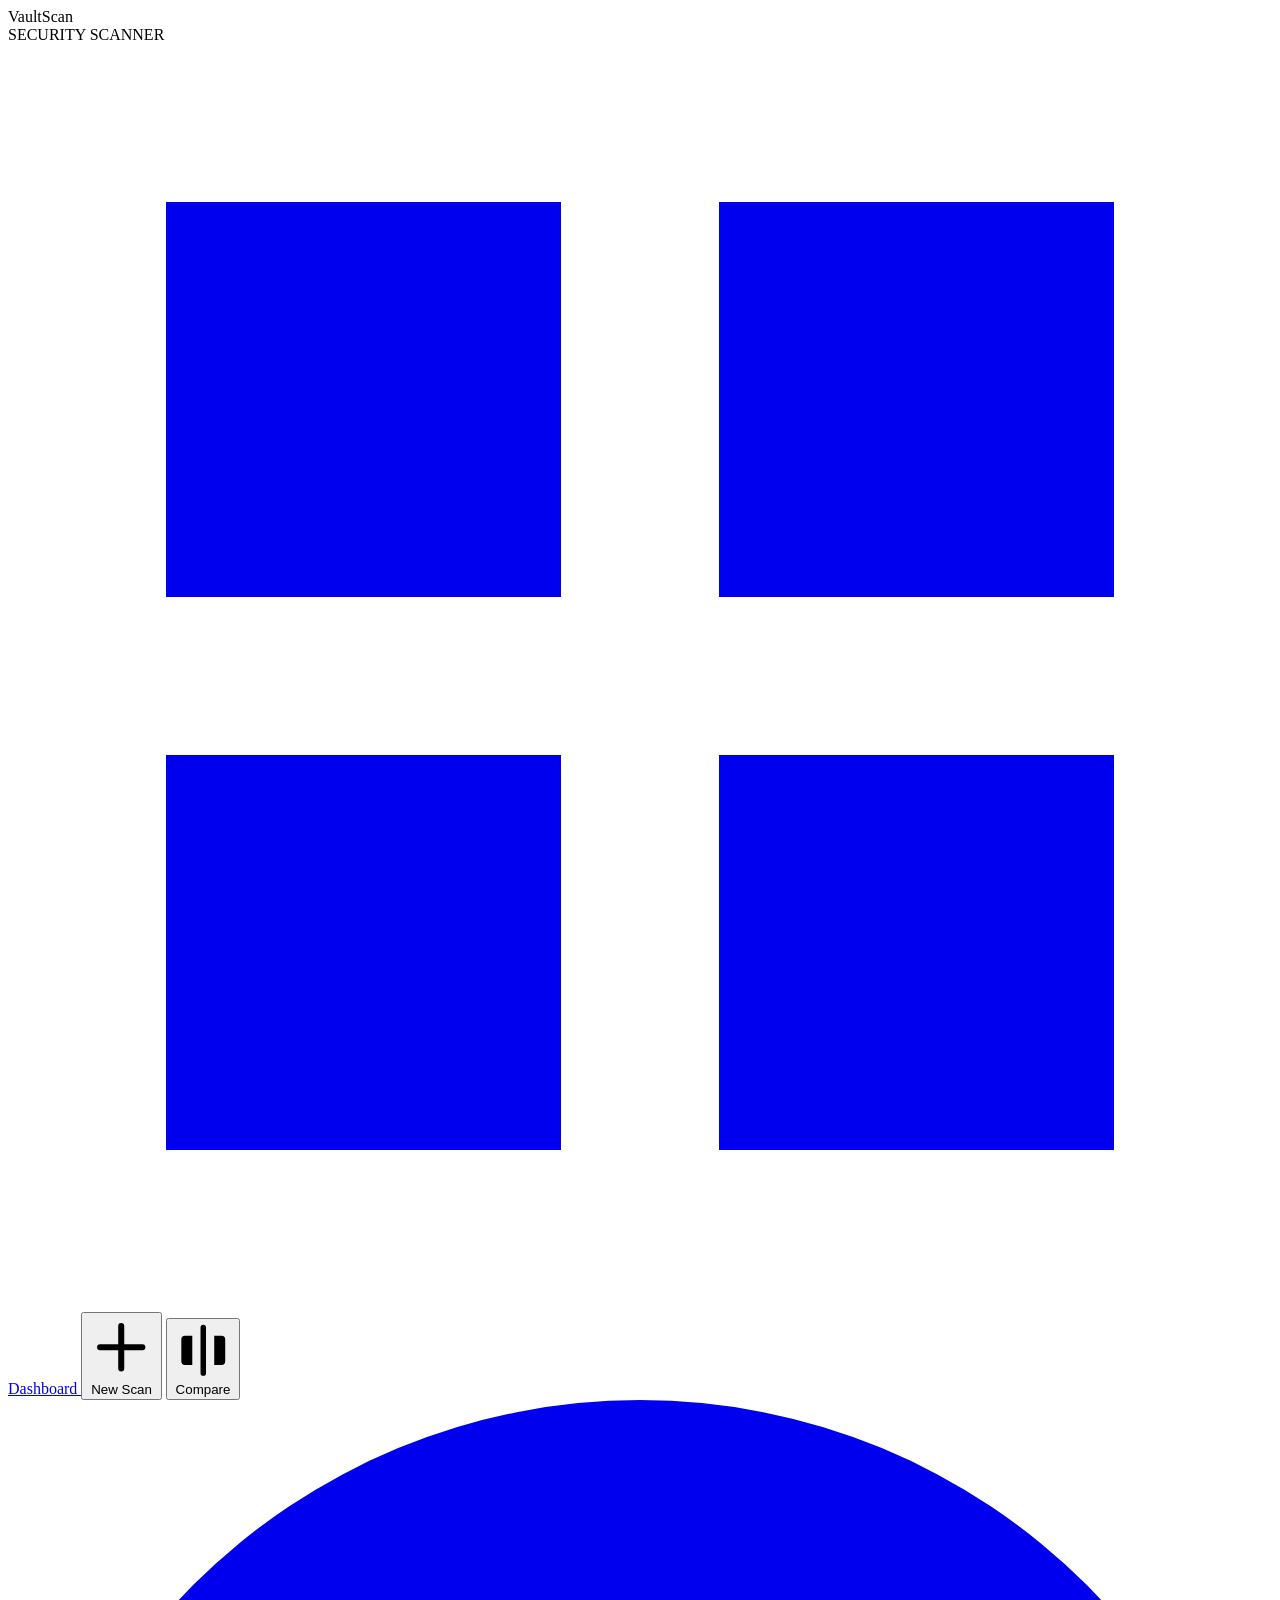
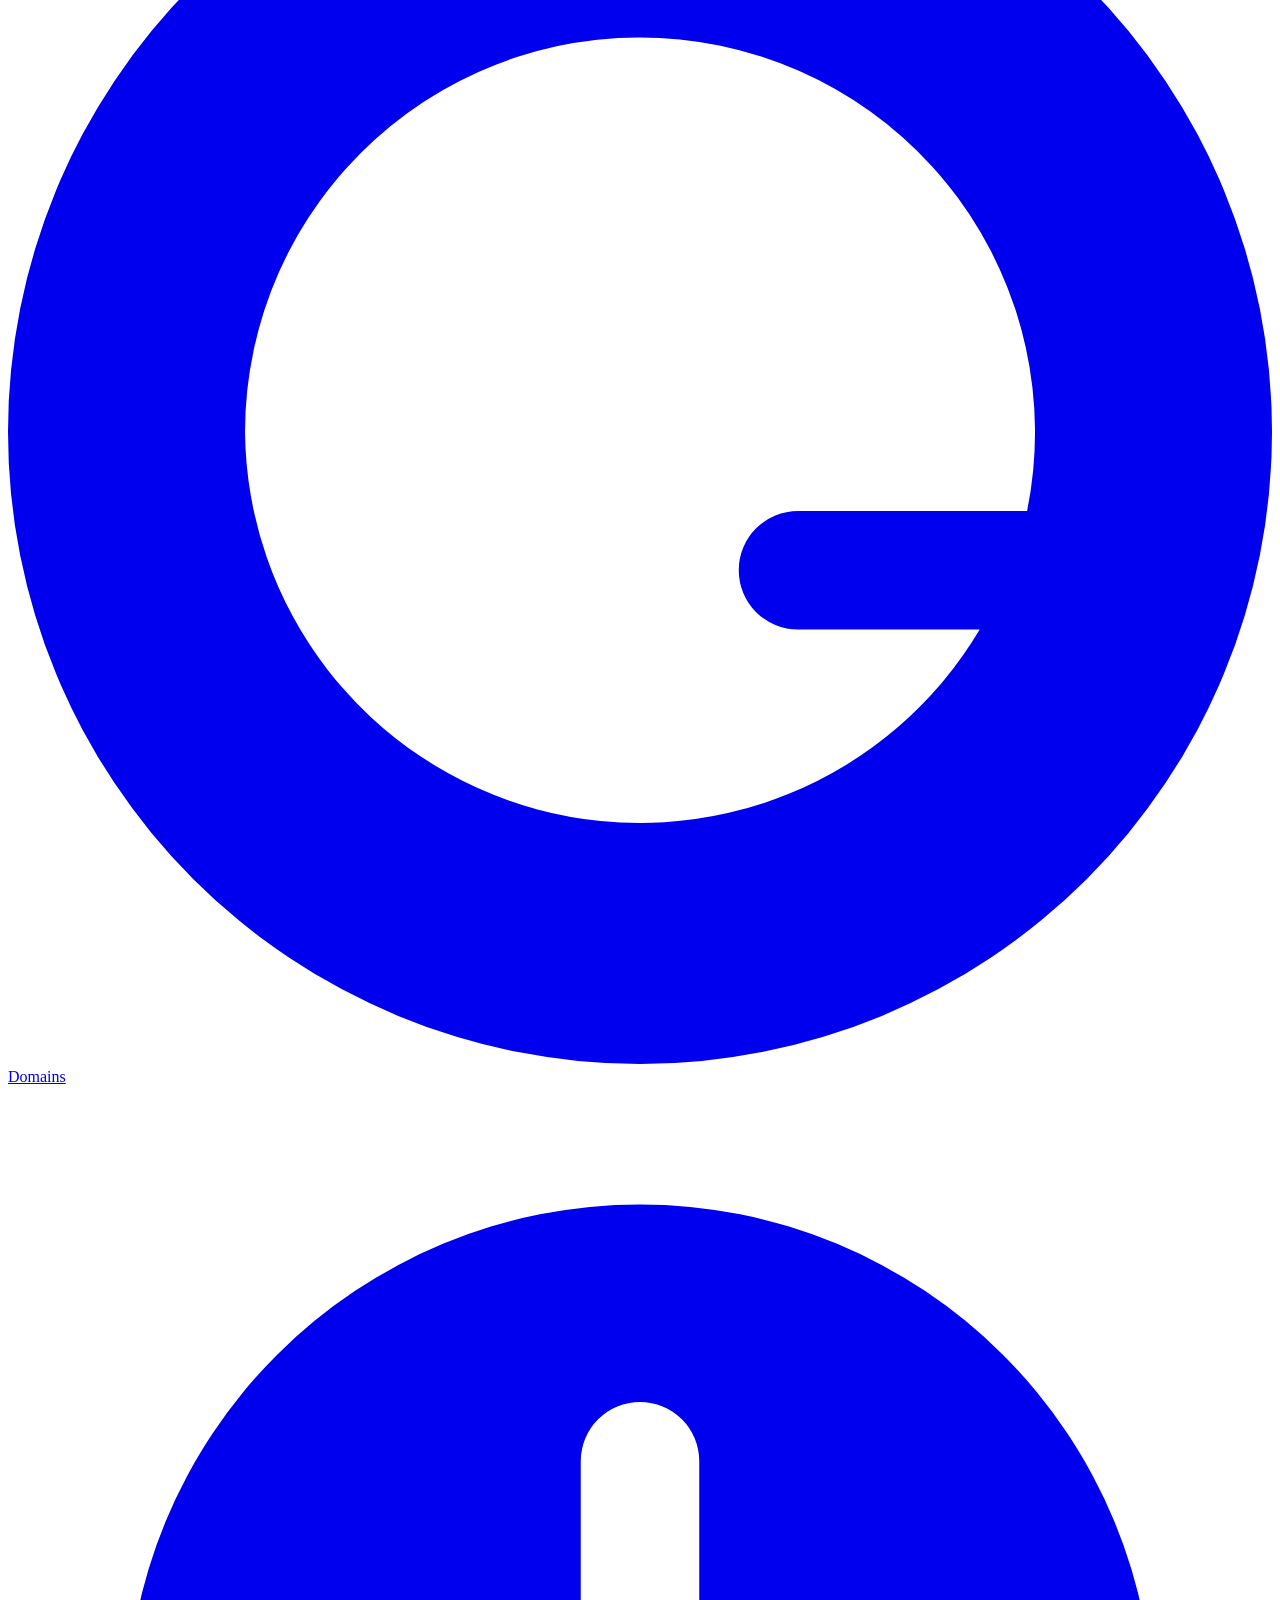
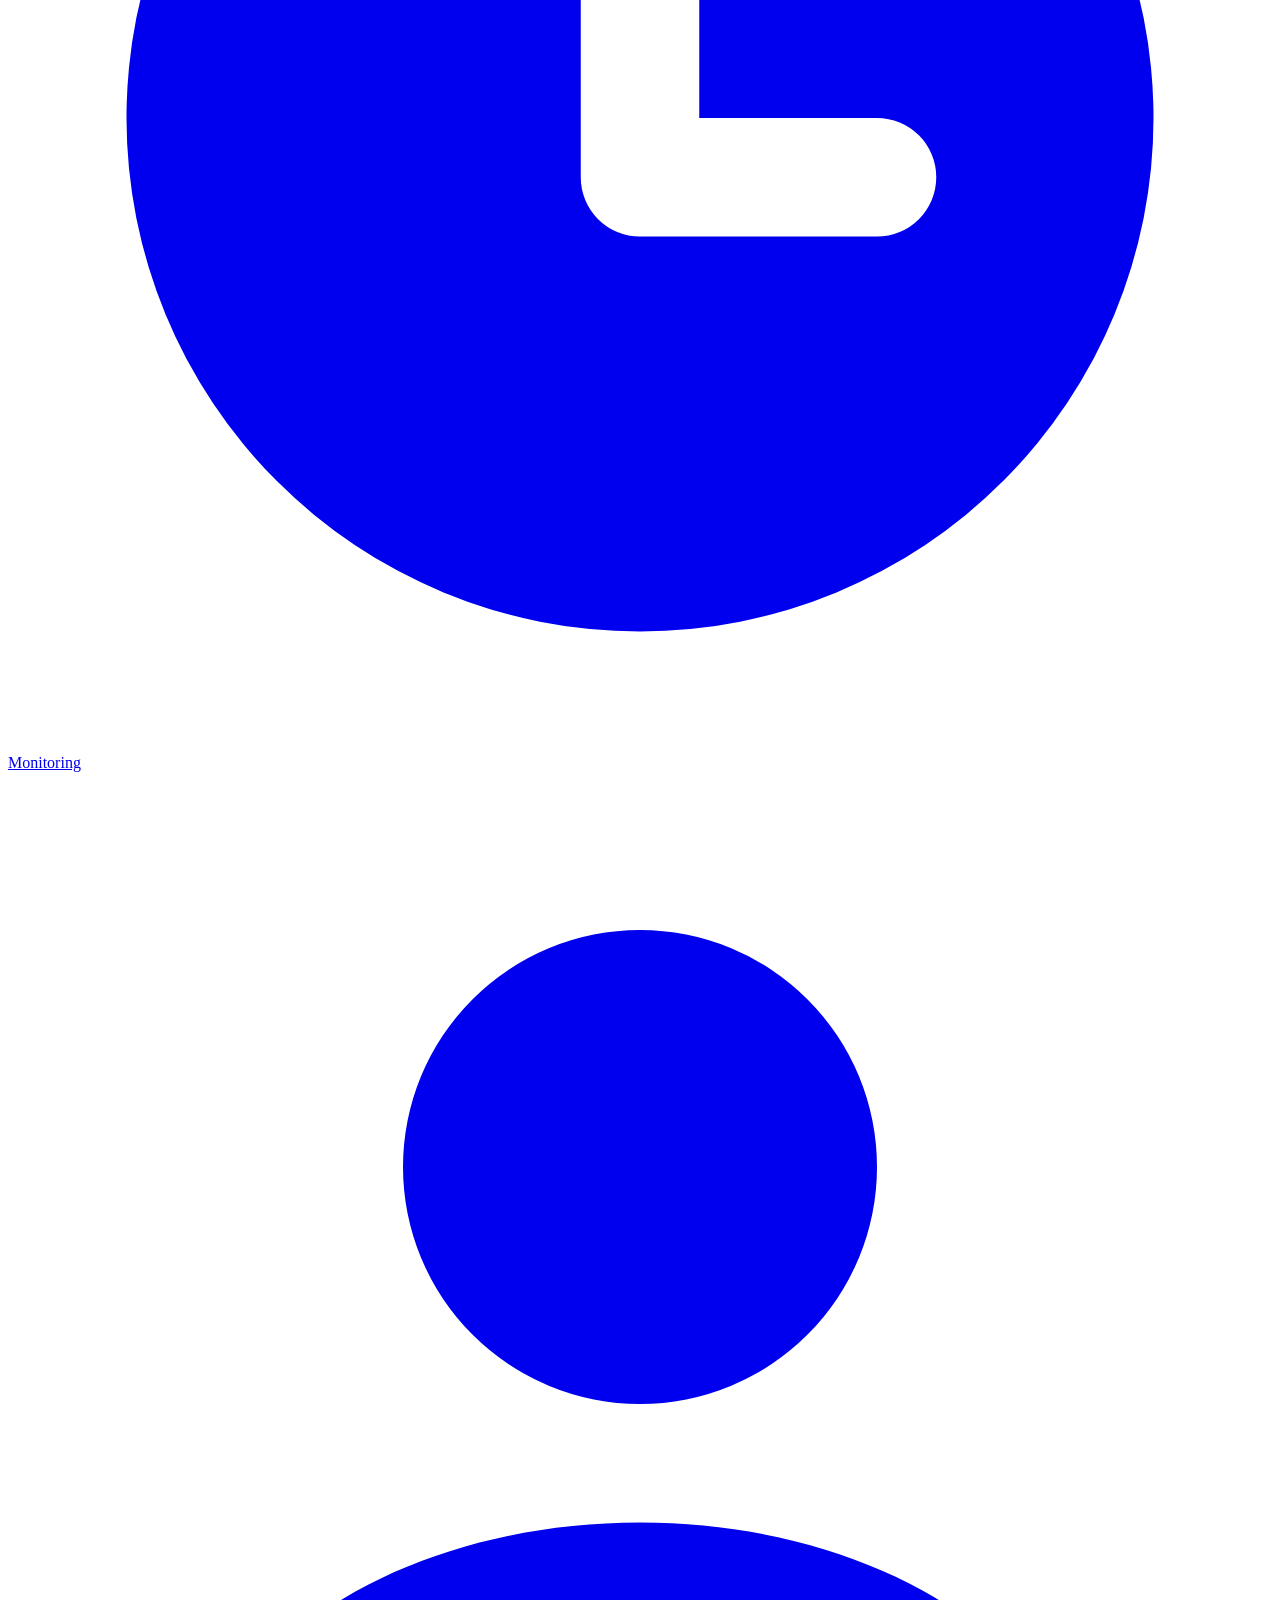
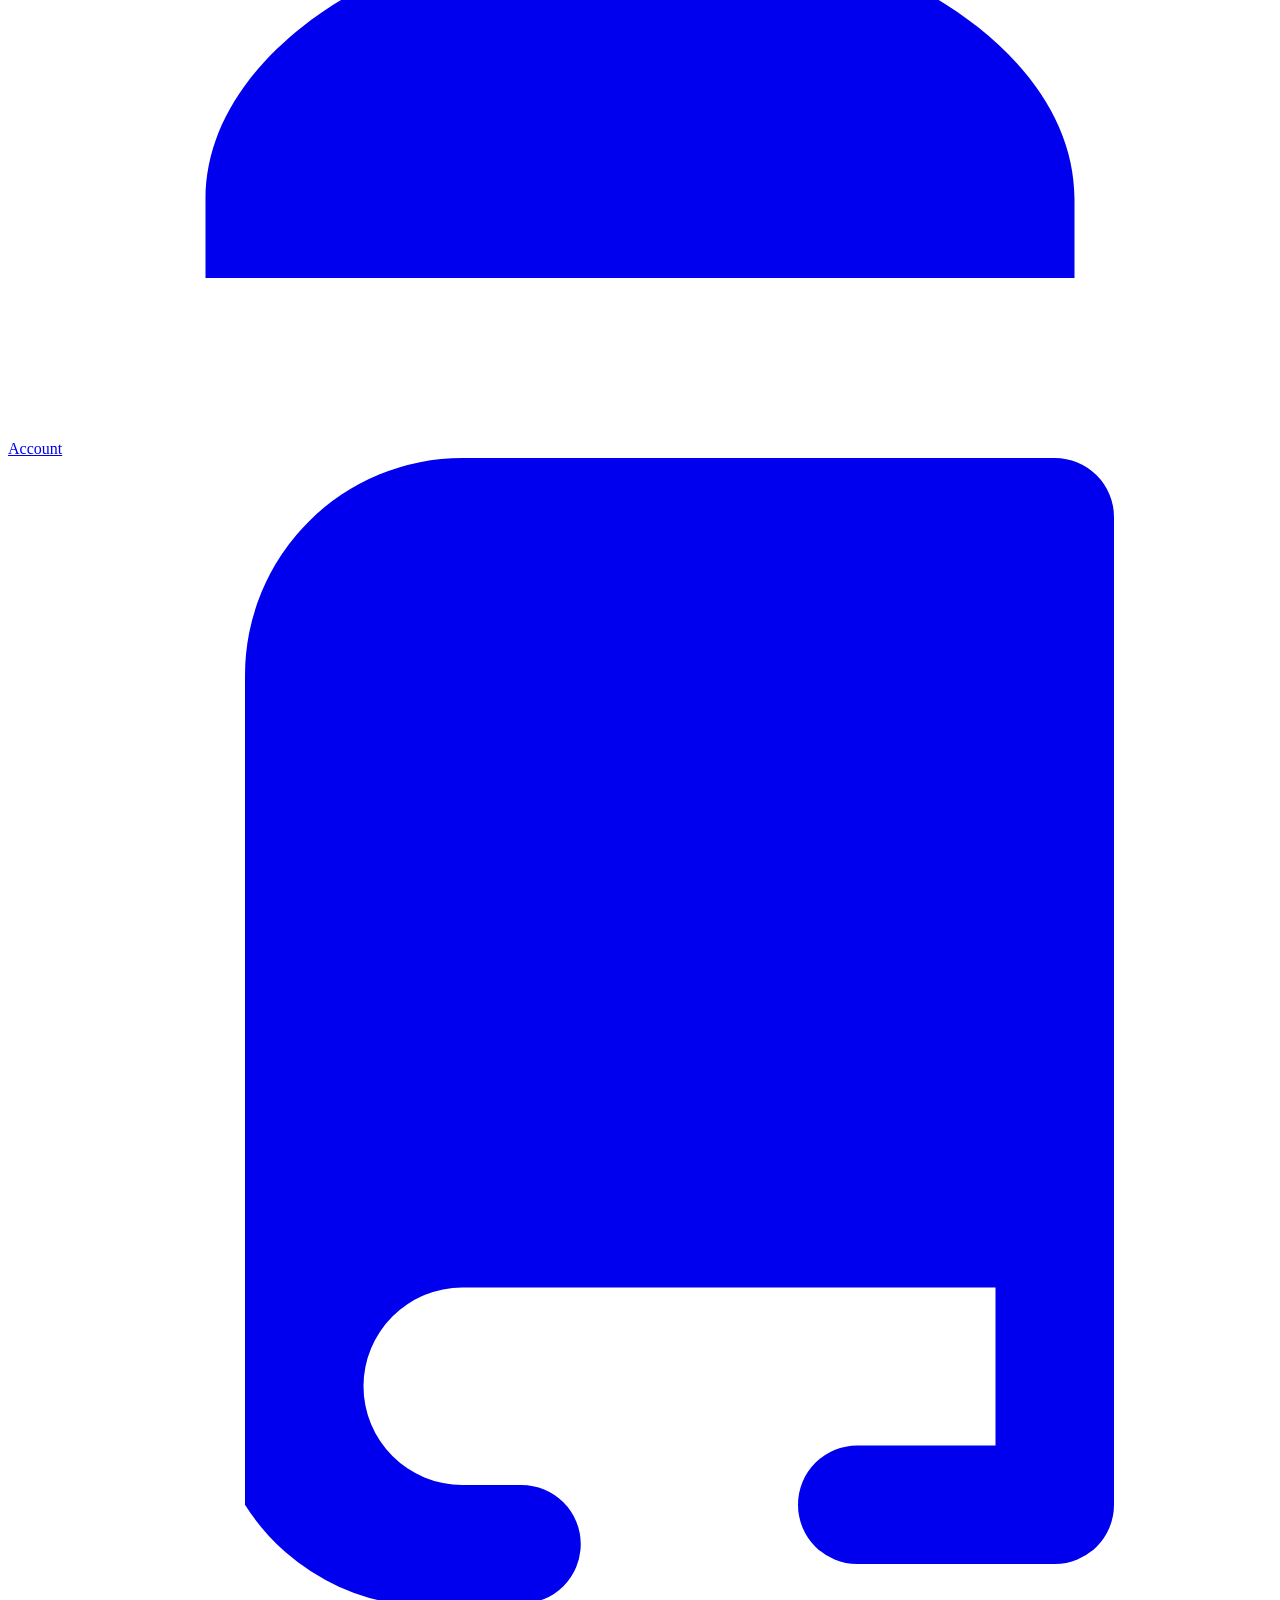
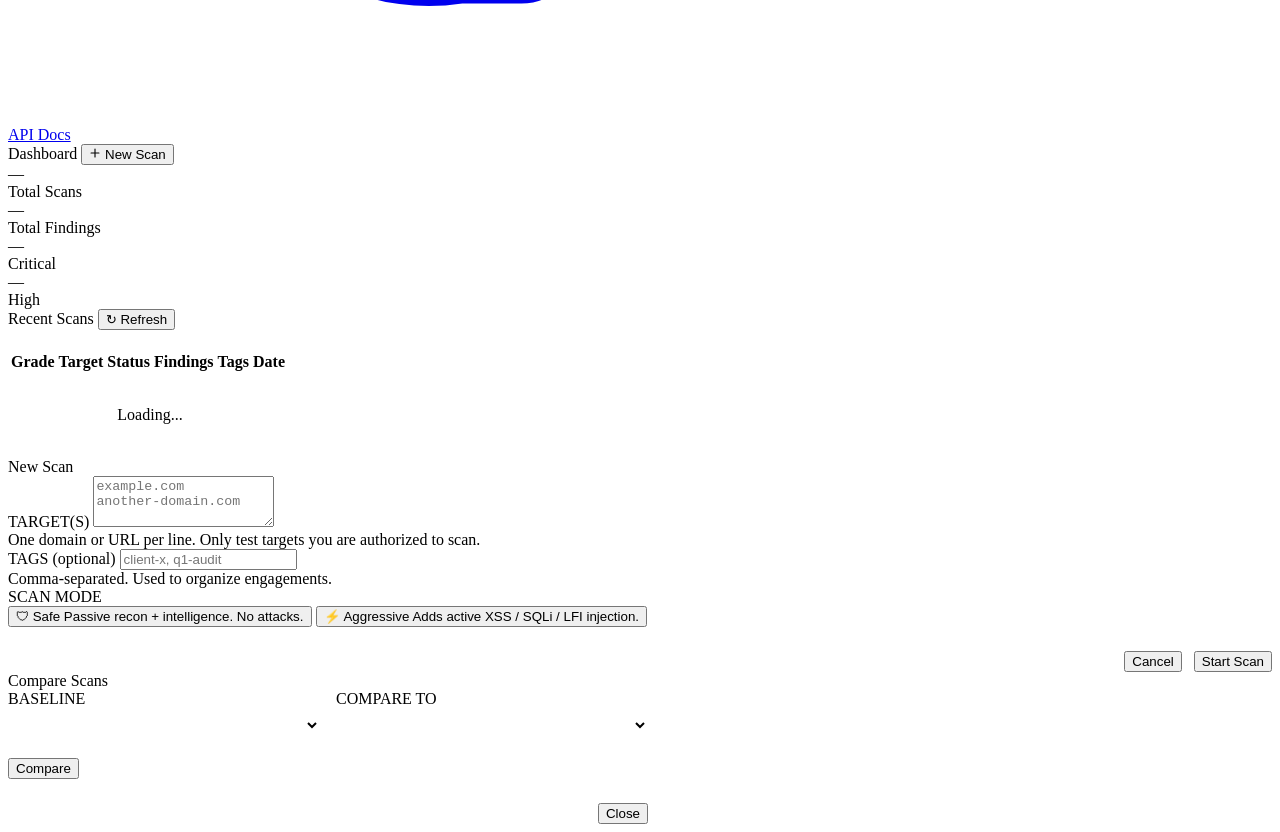
==== frontend/index.html @ 9ba0c5af "Initial commit — VaultScan security scanning platform Multi-tenant web security scanner: 37 detectio" ====
<!DOCTYPE html>
<html lang="en">
<head>
  <meta charset="UTF-8">
  <meta name="viewport" content="width=device-width, initial-scale=1.0">
  <title>VaultScan</title>
  <link rel="stylesheet" href="/static/css/style.css">
</head>
<body>
<div class="layout">
  <aside class="sidebar">
    <div class="sidebar-logo">
      <div class="logo-mark">Vault<span>Scan</span></div>
      <div class="logo-sub">SECURITY SCANNER</div>
    </div>
    <nav class="sidebar-nav">
      <a class="nav-item active" href="/">
        <svg class="nav-icon" viewBox="0 0 16 16" fill="currentColor"><path d="M2 2h5v5H2V2zm0 7h5v5H2V9zm7-7h5v5H9V2zm0 7h5v5H9V9z"/></svg>
        Dashboard
      </a>
      <button class="nav-item" onclick="openNewScan()">
        <svg class="nav-icon" viewBox="0 0 16 16" fill="currentColor"><path d="M8 2a.75.75 0 0 1 .75.75v4.5h4.5a.75.75 0 0 1 0 1.5h-4.5v4.5a.75.75 0 0 1-1.5 0v-4.5h-4.5a.75.75 0 0 1 0-1.5h4.5v-4.5A.75.75 0 0 1 8 2z"/></svg>
        New Scan
      </button>
      <button class="nav-item" onclick="openCompare()">
        <svg class="nav-icon" viewBox="0 0 16 16" fill="currentColor"><path d="M8 1a.75.75 0 0 1 .75.75v12.5a.75.75 0 0 1-1.5 0V1.75A.75.75 0 0 1 8 1zM3 4a1 1 0 0 0-1 1v6a1 1 0 0 0 1 1h2V4H3zm10 0h-2v8h2a1 1 0 0 0 1-1V5a1 1 0 0 0-1-1z"/></svg>
        Compare
      </button>
      <a class="nav-item" href="/domains.html">
        <svg class="nav-icon" viewBox="0 0 16 16" fill="currentColor"><path d="M8 0a8 8 0 100 16A8 8 0 008 0zM3 8a5 5 0 119.9 1H10a.75.75 0 000 1.5h2.3A5 5 0 013 8z"/></svg>
        Domains
      </a>
      <a class="nav-item" href="/monitoring.html">
        <svg class="nav-icon" viewBox="0 0 16 16" fill="currentColor"><path d="M8 1.5a6.5 6.5 0 1 0 0 13 6.5 6.5 0 0 0 0-13zM8 4a.75.75 0 0 1 .75.75V8h2.25a.75.75 0 0 1 0 1.5h-3A.75.75 0 0 1 7.25 8.75v-4A.75.75 0 0 1 8 4z"/></svg>
        Monitoring
        <span class="alert-dot" id="nav-alert-dot" style="display:none"></span>
      </a>
      <a class="nav-item" href="/account.html">
        <svg class="nav-icon" viewBox="0 0 16 16" fill="currentColor"><path d="M8 8a3 3 0 100-6 3 3 0 000 6zm0 1.5c-3 0-5.5 1.6-5.5 3.5v1h11v-1c0-1.9-2.5-3.5-5.5-3.5z"/></svg>
        Account
      </a>
      <a class="nav-item" href="/api/docs" target="_blank" style="margin-top:auto">
        <svg class="nav-icon" viewBox="0 0 16 16" fill="currentColor"><path d="M3 2.75A2.75 2.75 0 0 1 5.75 0h7.5a.75.75 0 0 1 .75.75v12.5a.75.75 0 0 1-.75.75h-2.5a.75.75 0 0 1 0-1.5h1.75v-2H5.75a1.25 1.25 0 0 0 0 2.5h.75a.75.75 0 0 1 0 1.5h-.75A2.75 2.75 0 0 1 3 13.25V2.75z"/></svg>
        API Docs
      </a>
    </nav>
  </aside>

  <div class="main">
    <div class="topbar">
      <span class="topbar-title">Dashboard</span>
      <button class="btn btn-primary btn-sm" onclick="openNewScan()">
        <svg width="12" height="12" viewBox="0 0 16 16" fill="currentColor"><path d="M8 2a.75.75 0 0 1 .75.75v4.5h4.5a.75.75 0 0 1 0 1.5h-4.5v4.5a.75.75 0 0 1-1.5 0v-4.5h-4.5a.75.75 0 0 1 0-1.5h4.5v-4.5A.75.75 0 0 1 8 2z"/></svg>
        New Scan
      </button>
    </div>

    <div class="content">
      <div class="stats-row">
        <div class="stat-card"><div class="stat-value" id="stat-total">—</div><div class="stat-label">Total Scans</div></div>
        <div class="stat-card"><div class="stat-value" id="stat-findings">—</div><div class="stat-label">Total Findings</div></div>
        <div class="stat-card"><div class="stat-value" style="color:var(--c-crit)" id="stat-crit">—</div><div class="stat-label">Critical</div></div>
        <div class="stat-card"><div class="stat-value" style="color:var(--c-high)" id="stat-high">—</div><div class="stat-label">High</div></div>
      </div>

      <div class="card">
        <div class="section-header" style="margin-bottom:1.2rem">
          <span class="section-title">Recent Scans</span>
          <button class="btn btn-ghost btn-sm" onclick="loadScans()">↻ Refresh</button>
        </div>
        <div class="table-wrap">
          <table>
            <thead>
              <tr>
                <th>Grade</th>
                <th>Target</th>
                <th>Status</th>
                <th>Findings</th>
                <th>Tags</th>
                <th>Date</th>
                <th></th>
              </tr>
            </thead>
            <tbody id="scans-body">
              <tr><td colspan="7" style="text-align:center;color:var(--muted);padding:2rem">Loading...</td></tr>
            </tbody>
          </table>
        </div>
      </div>
    </div>
  </div>
</div>

<!-- New Scan Modal -->
<div class="modal-overlay" id="new-scan-modal">
  <div class="modal">
    <div class="modal-title">New Scan</div>
    <div id="modal-alert" style="display:none;padding:0.7rem 1rem;background:rgba(239,68,68,0.1);border:1px solid rgba(239,68,68,0.3);border-radius:6px;color:var(--c-crit);font-size:0.83rem;margin-bottom:1rem"></div>
    <div class="form-group">
      <label>TARGET(S)</label>
      <textarea id="scan-target" rows="3" placeholder="example.com&#10;another-domain.com" spellcheck="false"></textarea>
      <div class="input-help">One domain or URL per line. Only test targets you are authorized to scan.</div>
    </div>
    <div class="form-group">
      <label>TAGS <span style="color:var(--muted2)">(optional)</span></label>
      <input type="text" id="scan-tags" placeholder="client-x, q1-audit" autocomplete="off">
      <div class="input-help">Comma-separated. Used to organize engagements.</div>
    </div>
    <div class="form-group">
      <label>SCAN MODE</label>
      <div class="mode-toggle">
        <button type="button" class="mode-opt active" data-mode="safe" onclick="selectMode('safe')">
          <span class="mode-name">🛡 Safe</span>
          <span class="mode-desc">Passive recon + intelligence. No attacks.</span>
        </button>
        <button type="button" class="mode-opt" data-mode="aggressive" onclick="selectMode('aggressive')">
          <span class="mode-name">⚡ Aggressive</span>
          <span class="mode-desc">Adds active XSS / SQLi / LFI injection.</span>
        </button>
      </div>
      <div id="aggressive-warning" style="display:none;margin-top:0.75rem;padding:0.7rem 0.9rem;background:rgba(249,115,22,0.1);border:1px solid rgba(249,115,22,0.35);border-radius:6px;color:var(--c-high);font-size:0.78rem;line-height:1.5">
        ⚠ <strong>Authorization required.</strong> Aggressive mode sends real attack payloads. Only run it
        against systems you have explicit written permission to test. Unauthorized scanning may be illegal.
      </div>
    </div>
    <div style="display:flex;gap:0.75rem;justify-content:flex-end;margin-top:1.5rem">
      <button class="btn btn-ghost" onclick="closeModal('new-scan-modal')">Cancel</button>
      <button class="btn btn-primary" onclick="startScan()" id="start-btn">Start Scan</button>
    </div>
  </div>
</div>

<!-- Compare Modal -->
<div class="modal-overlay" id="compare-modal">
  <div class="modal" style="max-width:640px">
    <div class="modal-title">Compare Scans</div>
    <div style="display:flex;gap:1rem;margin-bottom:1rem">
      <div class="form-group" style="flex:1;margin:0">
        <label>BASELINE</label>
        <select id="diff-a" class="diff-select"></select>
      </div>
      <div class="form-group" style="flex:1;margin:0">
        <label>COMPARE TO</label>
        <select id="diff-b" class="diff-select"></select>
      </div>
    </div>
    <button class="btn btn-primary btn-sm" onclick="runDiff()">Compare</button>
    <div id="diff-result" style="margin-top:1.5rem"></div>
    <div style="display:flex;justify-content:flex-end;margin-top:1.5rem">
      <button class="btn btn-ghost" onclick="closeModal('compare-modal')">Close</button>
    </div>
  </div>
</div>

<script src="/static/js/api.js"></script>
<script>
  if (!requireAuth()) throw 'no auth';
  let scans = [];
  let scanMode = 'safe';

  function selectMode(mode) {
    scanMode = mode;
    document.querySelectorAll('.mode-opt').forEach(b =>
      b.classList.toggle('active', b.dataset.mode === mode));
    document.getElementById('aggressive-warning').style.display =
      mode === 'aggressive' ? 'block' : 'none';
  }

  async function loadScans() {
    try {
      scans = await API.get('/api/scans');
      renderScans();
      renderStats();
    } catch (e) {
      document.getElementById('scans-body').innerHTML =
        `<tr><td colspan="7" style="text-align:center;color:var(--c-crit)">${e.message}</td></tr>`;
    }
  }

  function renderScans() {
    const body = document.getElementById('scans-body');
    if (!scans.length) {
      body.innerHTML = `<tr><td colspan="7">
        <div class="empty"><div class="empty-icon">⟳</div>
        <div class="empty-title">No scans yet</div>
        <div class="empty-sub">Start a new scan to see results here.</div></div>
      </td></tr>`;
      return;
    }

    body.innerHTML = scans.map(s => `
      <tr>
        <td>${s.status === 'done' ? gradeBadge(s.risk_grade, s.risk_score) : '<span style="color:var(--muted)">—</span>'}</td>
        <td style="font-family:'JetBrains Mono',monospace;font-size:0.85rem">${escHtml(s.target)}</td>
        <td>${statusBadge(s.status)}</td>
        <td>${sevCounts(s)}</td>
        <td>${tagChips(s.tags) || '<span style="color:var(--muted2)">—</span>'}</td>
        <td style="color:var(--muted);font-size:0.82rem">${timeAgo(s.created_at)}</td>
        <td style="text-align:right;white-space:nowrap">
          <a href="/scan.html?id=${s.id}" class="btn btn-ghost btn-sm">View →</a>
          <button class="btn btn-danger btn-sm" onclick="deleteScan(${s.id}, event)" style="margin-left:0.3rem">✕</button>
        </td>
      </tr>
    `).join('');
  }

  function renderStats() {
    document.getElementById('stat-total').textContent = scans.length;
    const totals = scans.reduce((a, s) => ({
      findings: a.findings + s.critical + s.high + s.medium + s.low + s.info,
      crit: a.crit + s.critical,
      high: a.high + s.high,
    }), { findings: 0, crit: 0, high: 0 });
    document.getElementById('stat-findings').textContent = totals.findings;
    document.getElementById('stat-crit').textContent = totals.crit;
    document.getElementById('stat-high').textContent = totals.high;
  }

  async function deleteScan(id, e) {
    e.stopPropagation();
    if (!confirm('Delete this scan and all its findings?')) return;
    await API.del(`/api/scans/${id}`);
    loadScans();
  }

  function openNewScan() {
    document.getElementById('new-scan-modal').classList.add('open');
    setTimeout(() => document.getElementById('scan-target').focus(), 100);
  }

  function closeModal(id) {
    document.getElementById(id).classList.remove('open');
    const a = document.getElementById('modal-alert');
    if (a) a.style.display = 'none';
  }

  async function startScan() {
    const raw = document.getElementById('scan-target').value.trim();
    const tags = document.getElementById('scan-tags').value.trim();
    if (!raw) return;
    const targets = raw.split('\n').map(t => t.trim()).filter(Boolean);

    const btn = document.getElementById('start-btn');
    const alert = document.getElementById('modal-alert');
    alert.style.display = 'none';
    btn.disabled = true;
    btn.textContent = 'Starting...';
    try {
      if (targets.length === 1) {
        const scan = await API.post('/api/scans', { target: targets[0], tags, mode: scanMode });
        window.location.href = `/scan.html?id=${scan.id}`;
      } else {
        await API.post('/api/scans/batch', { targets, tags, mode: scanMode });
        closeModal('new-scan-modal');
        document.getElementById('scan-target').value = '';
        loadScans();
      }
    } catch (e) {
      alert.textContent = e.message;
      alert.style.display = 'block';
    } finally {
      btn.disabled = false;
      btn.textContent = 'Start Scan';
    }
  }

  // ── Compare ──
  function openCompare() {
    const done = scans.filter(s => s.status === 'done');
    const opts = done.map(s => `<option value="${s.id}">#${s.id} · ${escHtml(s.target)} (${s.risk_grade})</option>`).join('');
    document.getElementById('diff-a').innerHTML = opts;
    document.getElementById('diff-b').innerHTML = opts;
    if (done.length > 1) document.getElementById('diff-b').selectedIndex = 1;
    document.getElementById('diff-result').innerHTML = '';
    document.getElementById('compare-modal').classList.add('open');
  }

  async function runDiff() {
    const a = document.getElementById('diff-a').value;
    const b = document.getElementById('diff-b').value;
    if (!a || !b) return;
    try {
      const d = await API.get(`/api/scans/${a}/diff/${b}`);
      const deltaColor = d.risk_delta > 0 ? 'var(--c-crit)' : d.risk_delta < 0 ? 'var(--c-ok)' : 'var(--muted)';
      const deltaSign = d.risk_delta > 0 ? '+' : '';
      document.getElementById('diff-result').innerHTML = `
        <div style="margin-bottom:1rem;font-size:0.85rem">
          Risk change: <strong style="color:${deltaColor}">${deltaSign}${d.risk_delta}</strong>
          (${d.base.risk_score} → ${d.compare.risk_score})
        </div>
        <div style="display:grid;grid-template-columns:1fr 1fr 1fr;gap:0.75rem">
          <div class="diff-col">
            <div style="font-size:0.75rem;color:var(--c-ok);font-weight:600;margin-bottom:0.5rem">✓ RESOLVED (${d.resolved.length})</div>
            ${d.resolved.map(t => `<div class="diff-item diff-resolved">${escHtml(t)}</div>`).join('') || '<div style="color:var(--muted2);font-size:0.8rem">None</div>'}
          </div>
          <div class="diff-col">
            <div style="font-size:0.75rem;color:var(--c-crit);font-weight:600;margin-bottom:0.5rem">+ NEW (${d.introduced.length})</div>
            ${d.introduced.map(t => `<div class="diff-item diff-introduced">${escHtml(t)}</div>`).join('') || '<div style="color:var(--muted2);font-size:0.8rem">None</div>'}
          </div>
          <div class="diff-col">
            <div style="font-size:0.75rem;color:var(--muted);font-weight:600;margin-bottom:0.5rem">= PERSISTENT (${d.persistent.length})</div>
            ${d.persistent.slice(0,8).map(t => `<div class="diff-item diff-persistent">${escHtml(t)}</div>`).join('') || '<div style="color:var(--muted2);font-size:0.8rem">None</div>'}
          </div>
        </div>`;
    } catch (e) {
      document.getElementById('diff-result').innerHTML = `<div style="color:var(--c-crit)">${e.message}</div>`;
    }
  }

  document.getElementById('scan-target').addEventListener('keydown', e => {
    if (e.key === 'Enter' && (e.metaKey || e.ctrlKey)) startScan();
  });

  ['new-scan-modal', 'compare-modal'].forEach(id => {
    document.getElementById(id).addEventListener('click', e => {
      if (e.target.id === id) closeModal(id);
    });
  });

  async function checkAlerts() {
    try {
      const { count } = await API.get('/api/alerts/unread_count');
      document.getElementById('nav-alert-dot').style.display = count > 0 ? 'block' : 'none';
    } catch {}
  }

  loadScans();
  checkAlerts();
  setInterval(loadScans, 8000);
  setInterval(checkAlerts, 12000);
</script>
<style>
  .diff-select { width: 100%; background: var(--surface2); border: 1px solid var(--border2); border-radius: 6px; padding: 0.55rem 0.7rem; color: var(--text); font-family: 'JetBrains Mono', monospace; font-size: 0.82rem; }
  .diff-select:focus { outline: none; border-color: var(--accent); }
</style>
</body>
</html>
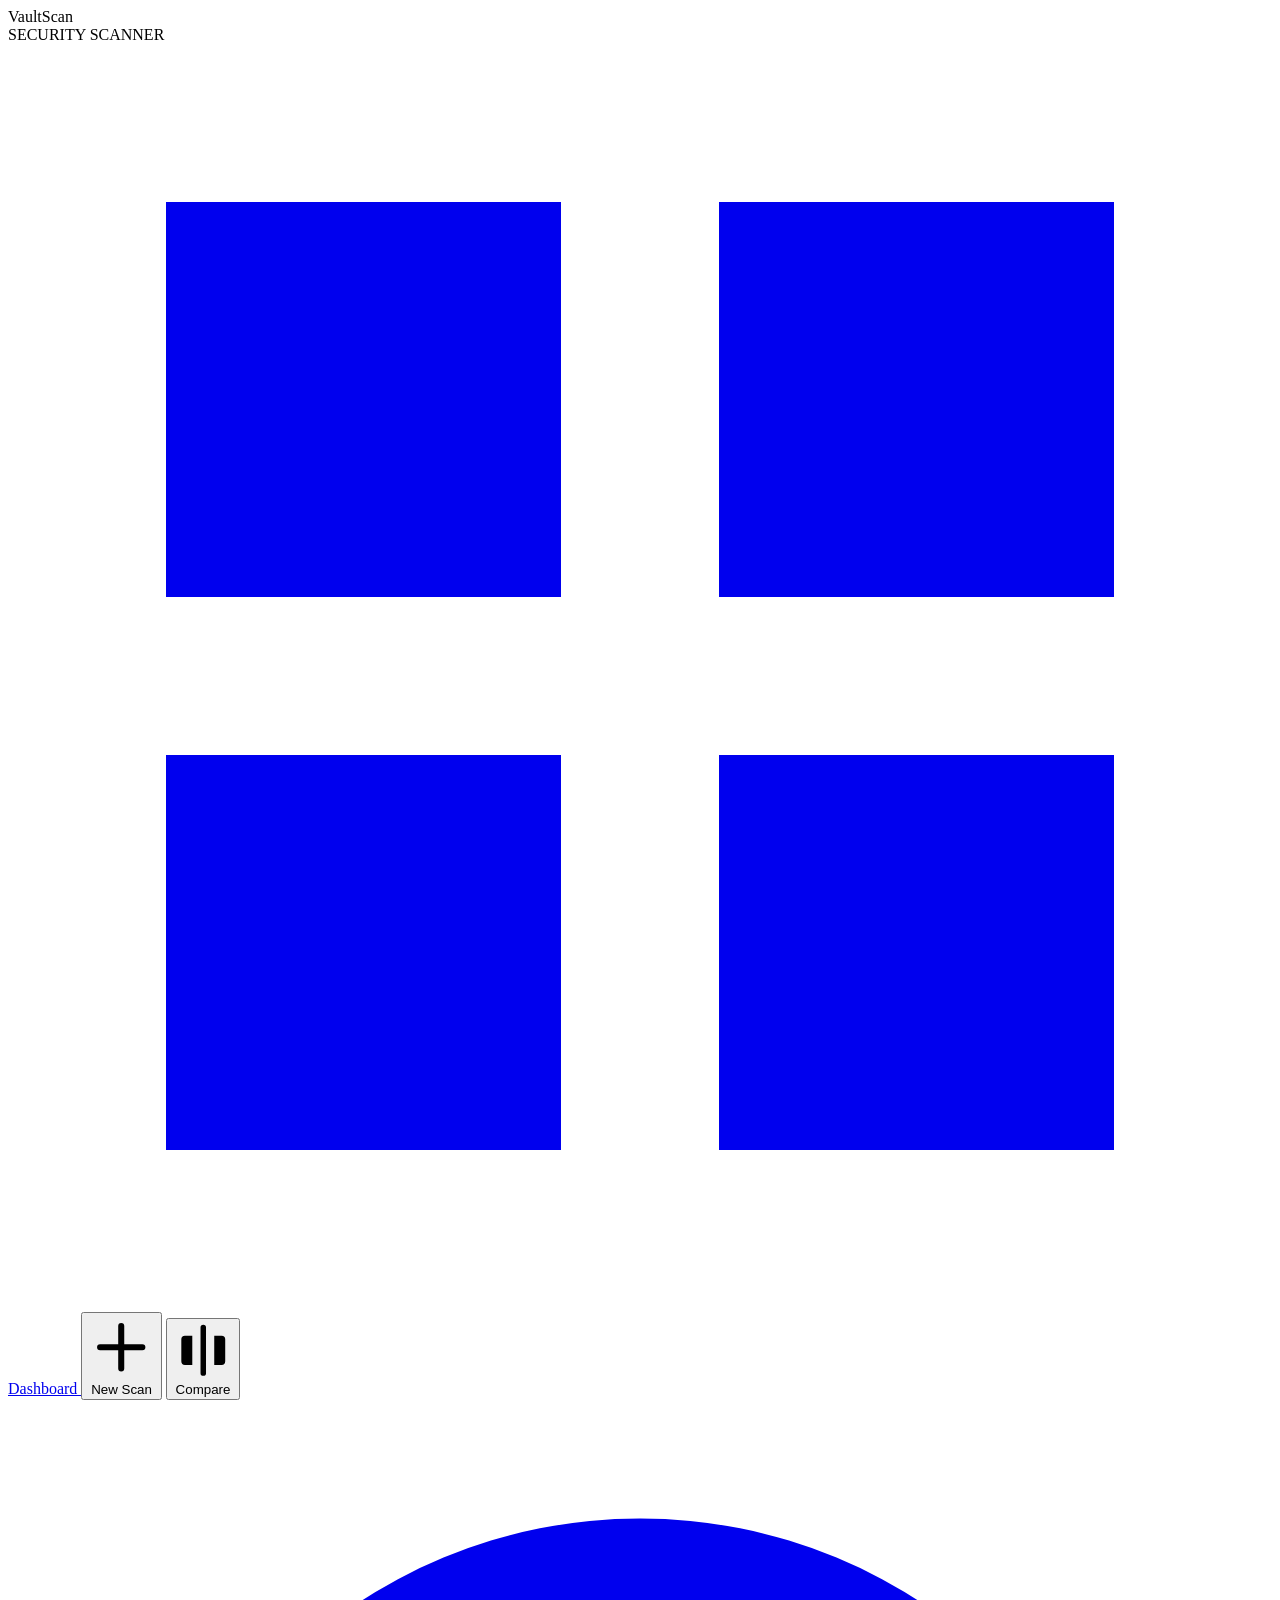
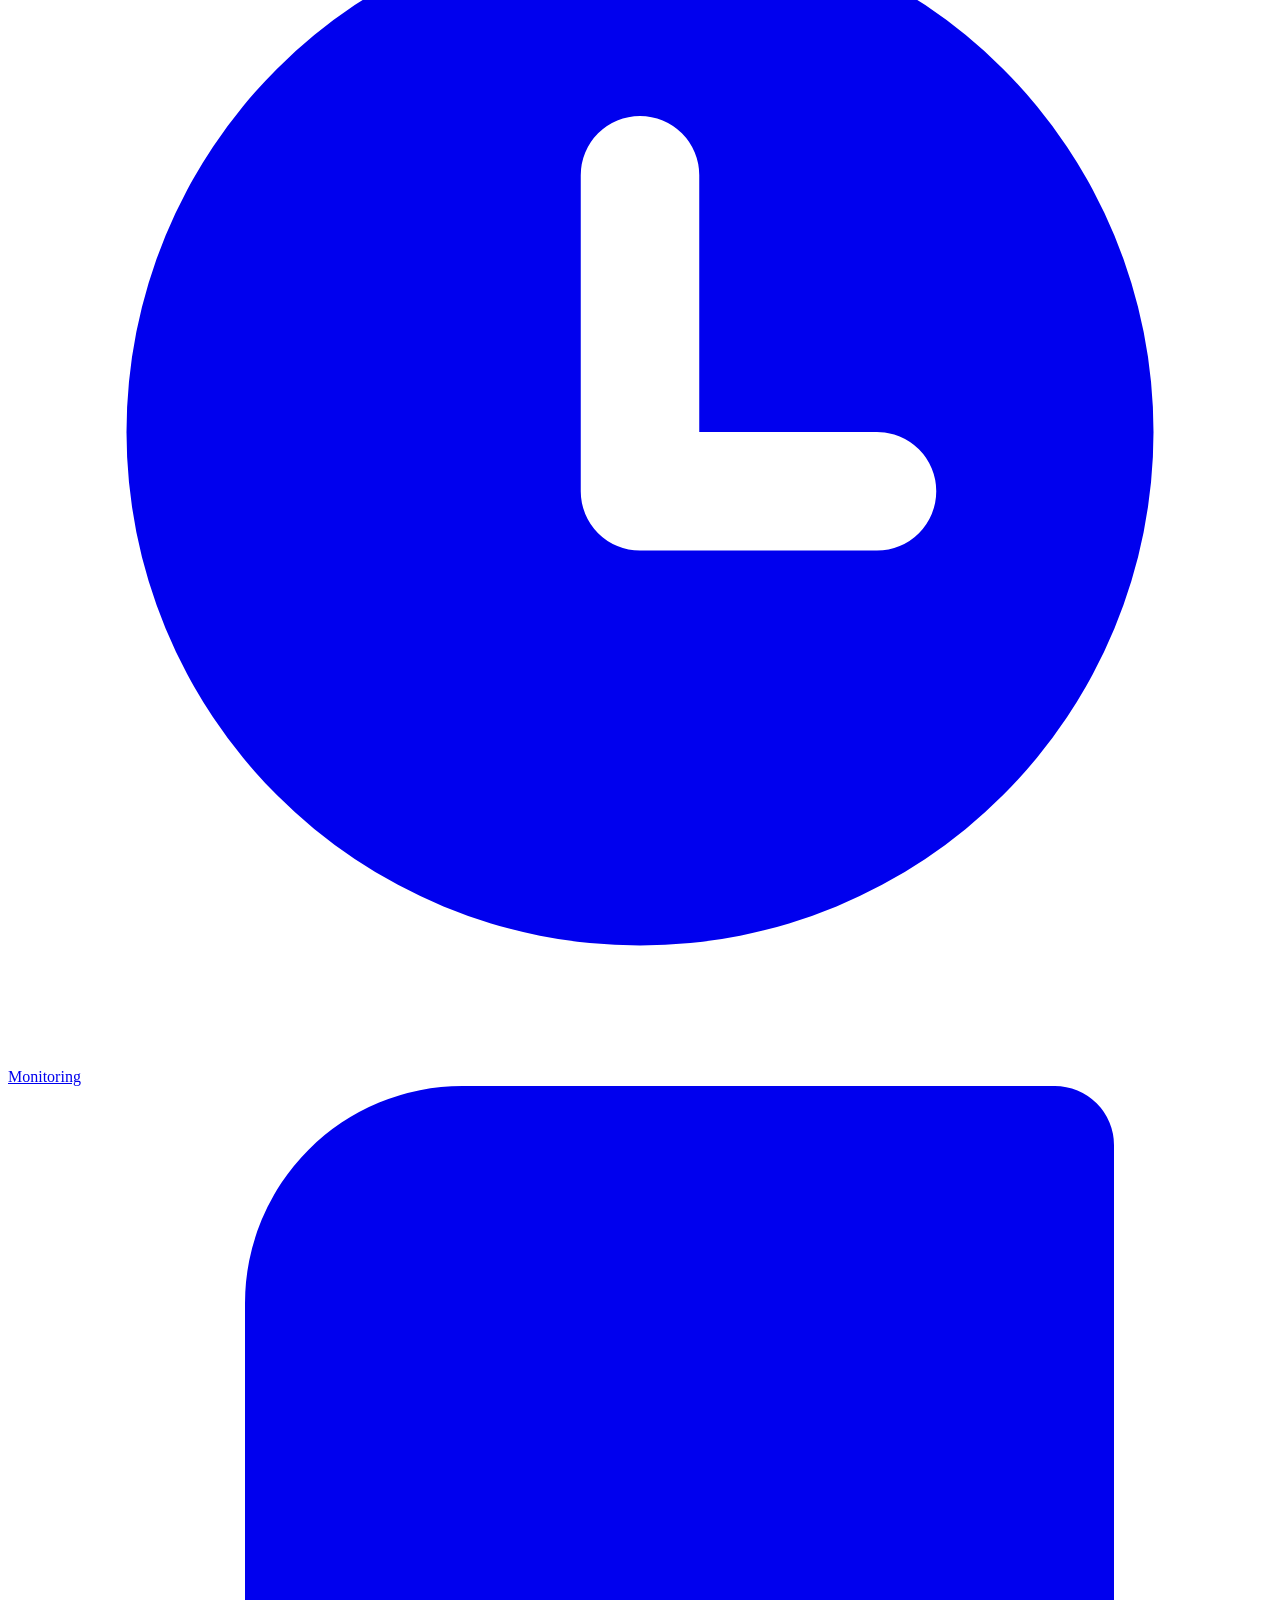
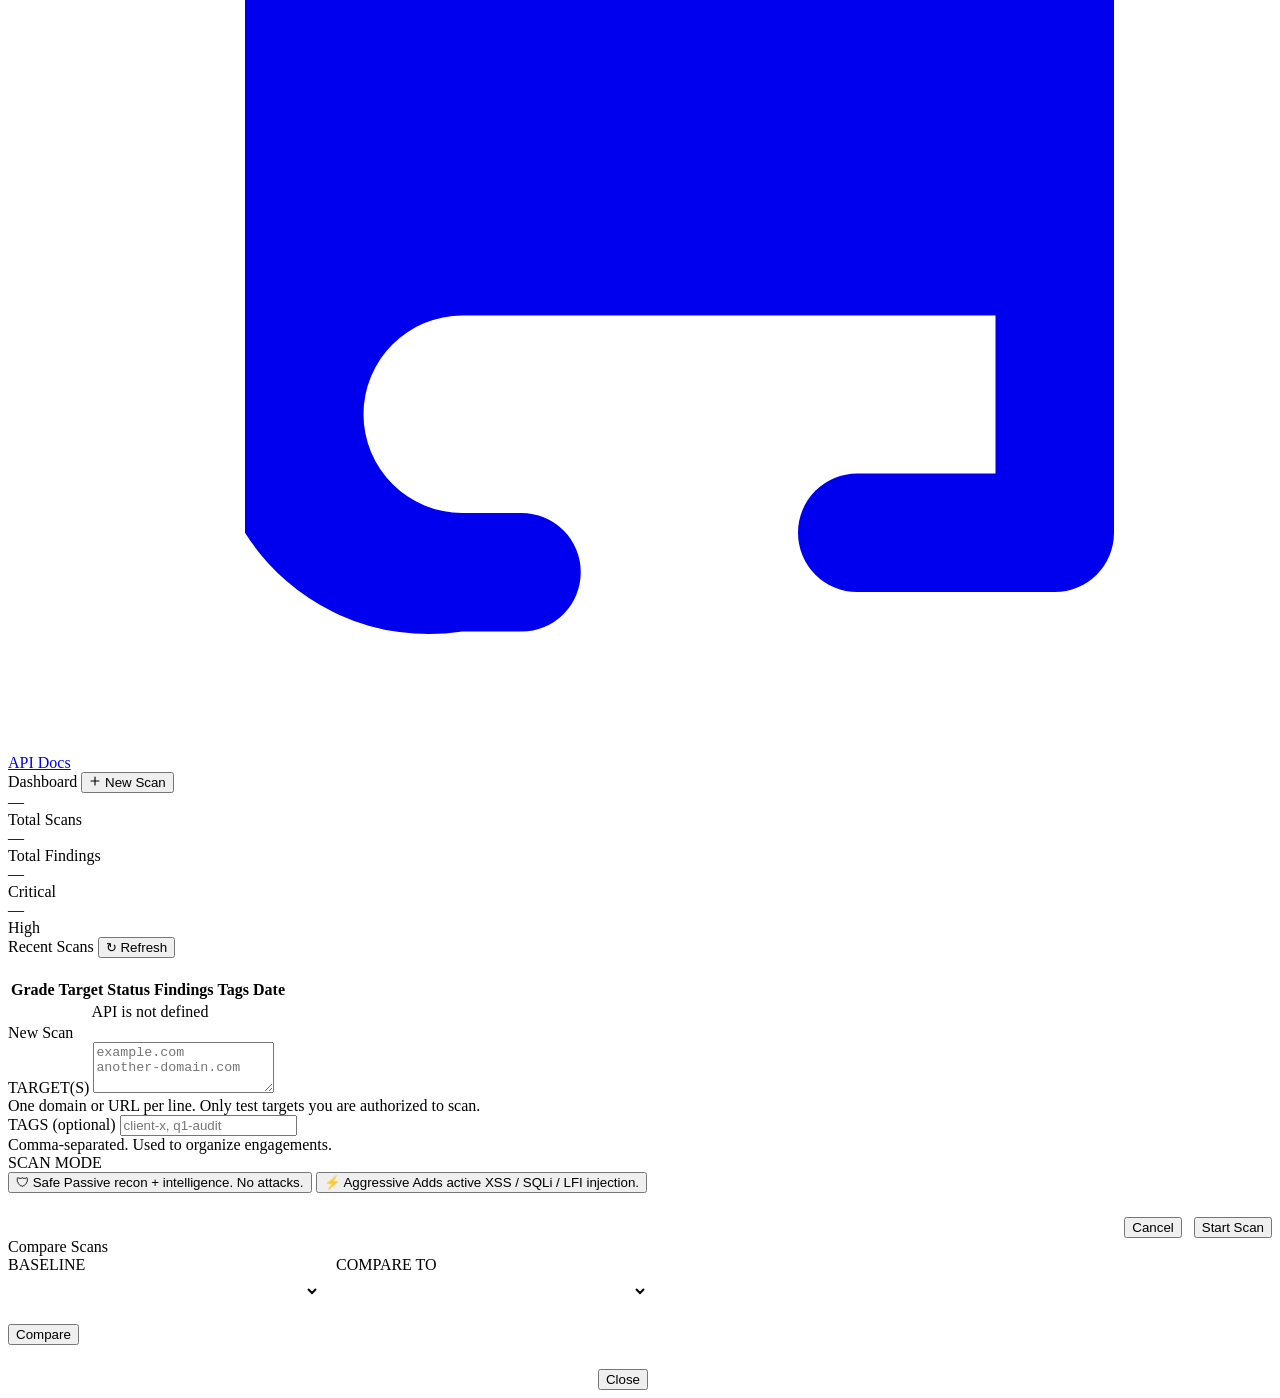
==== commit bc41d12b: "Revert SaaS layer — restore single-user tool Remove authentication, multi-tenant accounts, domain-ow" ====
--- a/frontend/index.html
+++ b/frontend/index.html
@@ -26,18 +26,10 @@
         <svg class="nav-icon" viewBox="0 0 16 16" fill="currentColor"><path d="M8 1a.75.75 0 0 1 .75.75v12.5a.75.75 0 0 1-1.5 0V1.75A.75.75 0 0 1 8 1zM3 4a1 1 0 0 0-1 1v6a1 1 0 0 0 1 1h2V4H3zm10 0h-2v8h2a1 1 0 0 0 1-1V5a1 1 0 0 0-1-1z"/></svg>
         Compare
       </button>
-      <a class="nav-item" href="/domains.html">
-        <svg class="nav-icon" viewBox="0 0 16 16" fill="currentColor"><path d="M8 0a8 8 0 100 16A8 8 0 008 0zM3 8a5 5 0 119.9 1H10a.75.75 0 000 1.5h2.3A5 5 0 013 8z"/></svg>
-        Domains
-      </a>
       <a class="nav-item" href="/monitoring.html">
         <svg class="nav-icon" viewBox="0 0 16 16" fill="currentColor"><path d="M8 1.5a6.5 6.5 0 1 0 0 13 6.5 6.5 0 0 0 0-13zM8 4a.75.75 0 0 1 .75.75V8h2.25a.75.75 0 0 1 0 1.5h-3A.75.75 0 0 1 7.25 8.75v-4A.75.75 0 0 1 8 4z"/></svg>
         Monitoring
         <span class="alert-dot" id="nav-alert-dot" style="display:none"></span>
-      </a>
-      <a class="nav-item" href="/account.html">
-        <svg class="nav-icon" viewBox="0 0 16 16" fill="currentColor"><path d="M8 8a3 3 0 100-6 3 3 0 000 6zm0 1.5c-3 0-5.5 1.6-5.5 3.5v1h11v-1c0-1.9-2.5-3.5-5.5-3.5z"/></svg>
-        Account
       </a>
       <a class="nav-item" href="/api/docs" target="_blank" style="margin-top:auto">
         <svg class="nav-icon" viewBox="0 0 16 16" fill="currentColor"><path d="M3 2.75A2.75 2.75 0 0 1 5.75 0h7.5a.75.75 0 0 1 .75.75v12.5a.75.75 0 0 1-.75.75h-2.5a.75.75 0 0 1 0-1.5h1.75v-2H5.75a1.25 1.25 0 0 0 0 2.5h.75a.75.75 0 0 1 0 1.5h-.75A2.75 2.75 0 0 1 3 13.25V2.75z"/></svg>
@@ -154,7 +146,6 @@
 
 <script src="/static/js/api.js"></script>
 <script>
-  if (!requireAuth()) throw 'no auth';
   let scans = [];
   let scanMode = 'safe';
 
